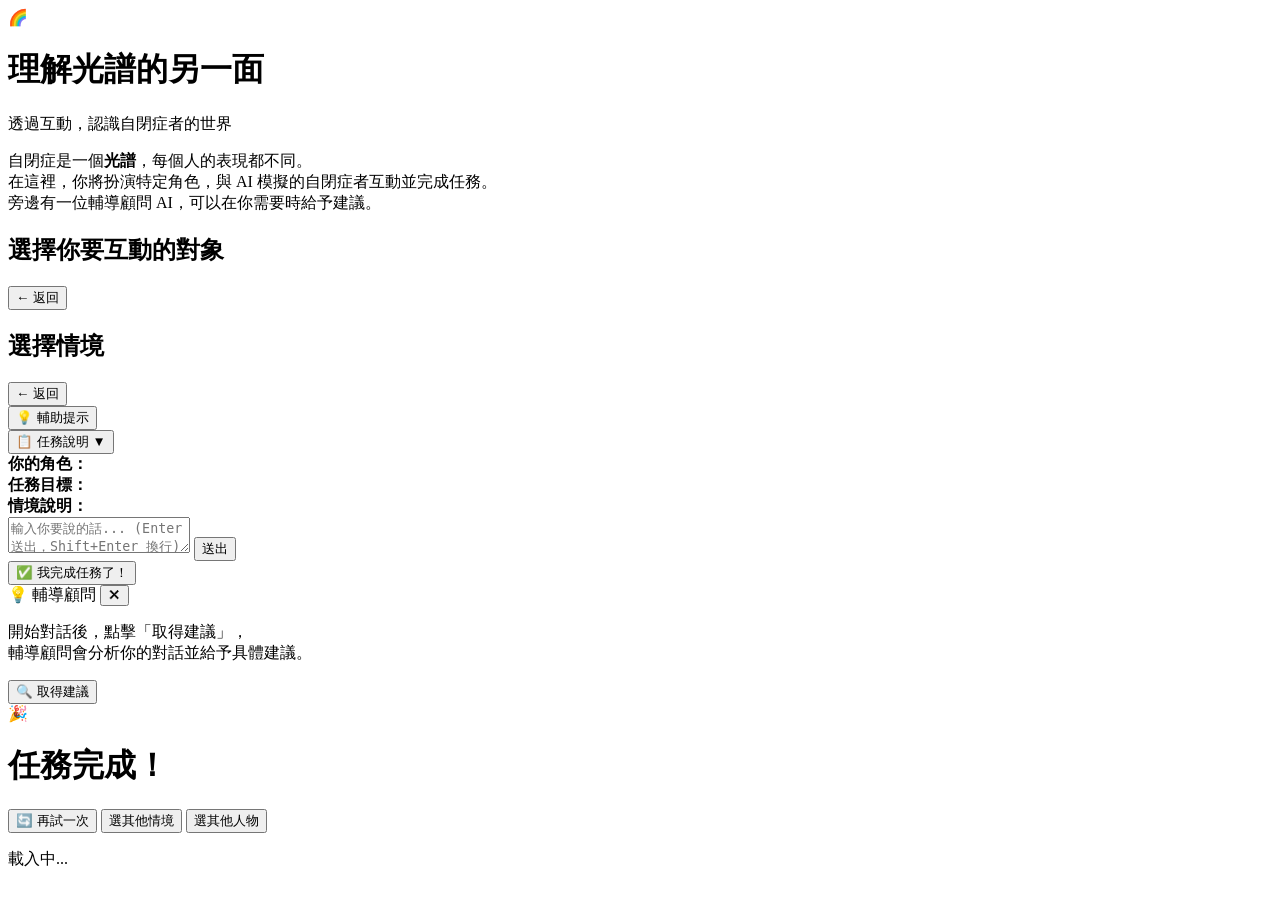
==== frontend/index.html @ 12ac598d "haha" ====
<!DOCTYPE html>
<html lang="zh-TW">
<head>
  <meta charset="UTF-8" />
  <meta name="viewport" content="width=device-width, initial-scale=1.0" />
  <title>理解光譜的另一面 — 自閉症互動體驗</title>
  <link rel="stylesheet" href="/css/style.css" />
</head>
<body>

<!-- ── Screen 1: Landing ─────────────────────────────────────────────── -->
<div id="screen-landing" class="screen">
  <div class="landing-logo">🌈</div>
  <h1>理解光譜的另一面</h1>
  <p class="subtitle">透過互動，認識自閉症者的世界</p>

  <div class="intro-text">
    自閉症是一個<strong>光譜</strong>，每個人的表現都不同。<br>
    在這裡，你將扮演特定角色，與 AI 模擬的自閉症者互動並完成任務。<br>
    旁邊有一位輔導顧問 AI，可以在你需要時給予建議。
  </div>

  <h2 class="section-title">選擇你要互動的對象</h2>
  <div class="character-cards" id="character-cards"></div>
</div>

<!-- ── Screen 2: Scenario Selection ─────────────────────────────────── -->
<div id="screen-scenarios" class="screen">
  <div class="scenario-header">
    <button class="back-btn" onclick="goBack('landing')">← 返回</button>
    <div id="selected-character-info" class="selected-character-info"></div>
  </div>
  <h2 class="section-title">選擇情境</h2>
  <div id="scenario-cards" class="scenario-cards"></div>
</div>

<!-- ── Screen 3: Chat ─────────────────────────────────────────────────── -->
<div id="screen-chat" class="screen">
  <!-- Header -->
  <div class="chat-header" id="chat-header">
    <button class="back-btn" onclick="goBack('scenarios')">← 返回</button>
    <div class="chat-character-info">
      <div class="chat-avatar" id="chat-avatar"></div>
      <div>
        <div class="chat-name" id="chat-character-name"></div>
        <div class="chat-scenario" id="chat-scenario-name"></div>
      </div>
    </div>
    <button class="helper-toggle-btn" id="helper-toggle-btn" onclick="toggleHelper()">
      💡 輔助提示
    </button>
  </div>

  <!-- Task accordion -->
  <div class="task-accordion">
    <button class="task-accordion-btn" onclick="toggleTask()">
      <span>📋 任務說明</span>
      <span class="accordion-arrow" id="accordion-arrow">▼</span>
    </button>
    <div class="task-content" id="task-content">
      <div class="task-role"><strong>你的角色：</strong><span id="task-role-text"></span></div>
      <div class="task-goal"><strong>任務目標：</strong><span id="task-goal-text"></span></div>
      <div class="task-context"><strong>情境說明：</strong><span id="task-context-text"></span></div>
    </div>
  </div>

  <!-- Layout: chat + helper -->
  <div class="chat-layout">
    <div class="chat-main">
      <div class="messages-container" id="messages-container"></div>

      <div class="chat-input-area">
        <textarea
          id="message-input"
          placeholder="輸入你要說的話... (Enter 送出，Shift+Enter 換行)"
          rows="2"
          onkeydown="handleKeyDown(event)"
        ></textarea>
        <button class="send-btn" onclick="sendMessage()">送出</button>
      </div>

      <button class="complete-btn" onclick="checkCompletion()">
        ✅ 我完成任務了！
      </button>
    </div>

    <!-- Helper panel -->
    <div class="helper-panel" id="helper-panel">
      <div class="helper-header">
        <span>💡 輔導顧問</span>
        <button class="close-helper" onclick="toggleHelper()">✕</button>
      </div>
      <div class="helper-content" id="helper-content">
        <p class="helper-placeholder">
          開始對話後，點擊「取得建議」，<br>
          輔導顧問會分析你的對話並給予具體建議。
        </p>
      </div>
      <button class="get-advice-btn" onclick="getHelperAdvice()">
        🔍 取得建議
      </button>
    </div>
  </div>
</div>

<!-- ── Screen 4: Completion ──────────────────────────────────────────── -->
<div id="screen-completion" class="screen">
  <div class="completion-container">
    <div class="completion-icon">🎉</div>
    <h1>任務完成！</h1>
    <p class="completion-summary" id="completion-summary"></p>
    <div class="completion-learning" id="completion-learning"></div>
    <div class="completion-actions">
      <button class="btn-primary" onclick="tryAgain()">🔄 再試一次</button>
      <button class="btn-secondary" onclick="goBack('scenarios')">選其他情境</button>
      <button class="btn-secondary" onclick="goBack('landing')">選其他人物</button>
    </div>
  </div>
</div>

<!-- ── Loading Overlay ────────────────────────────────────────────────── -->
<div class="loading-overlay" id="loading-overlay">
  <div class="loading-spinner">
    <div class="spinner"></div>
    <p id="loading-text">載入中...</p>
  </div>
</div>

<script src="/js/app.js?v=2"></script>
</body>
</html>
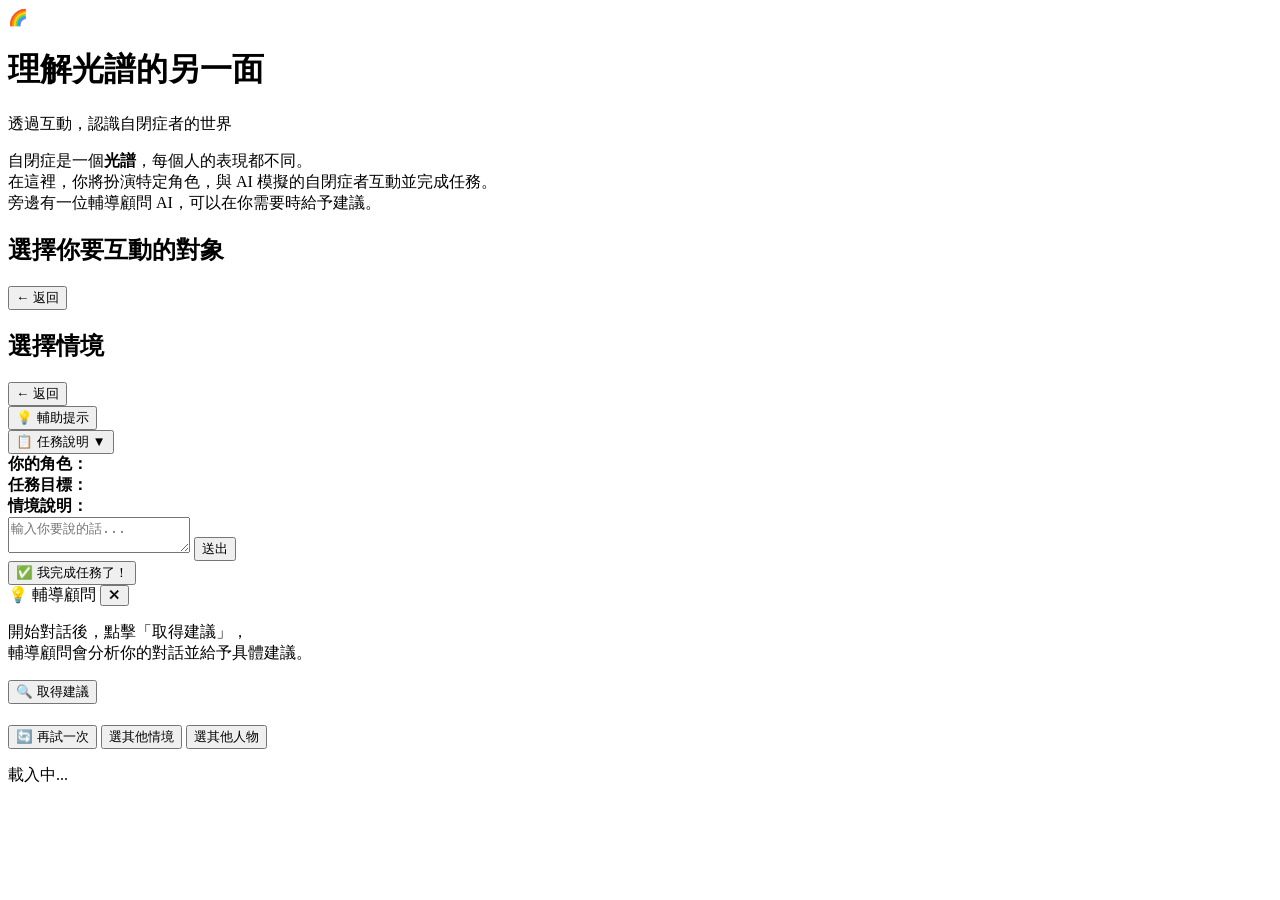
==== commit dbcd6da5: "0514" ====
--- a/frontend/index.html
+++ b/frontend/index.html
@@ -4,7 +4,7 @@
   <meta charset="UTF-8" />
   <meta name="viewport" content="width=device-width, initial-scale=1.0" />
   <title>理解光譜的另一面 — 自閉症互動體驗</title>
-  <link rel="stylesheet" href="/css/style.css" />
+  <link rel="stylesheet" href="/css/style.css?v=3" />
 </head>
 <body>
 
@@ -72,9 +72,8 @@
       <div class="chat-input-area">
         <textarea
           id="message-input"
-          placeholder="輸入你要說的話... (Enter 送出，Shift+Enter 換行)"
+          placeholder="輸入你要說的話..."
           rows="2"
-          onkeydown="handleKeyDown(event)"
         ></textarea>
         <button class="send-btn" onclick="sendMessage()">送出</button>
       </div>
@@ -106,8 +105,9 @@
 <!-- ── Screen 4: Completion ──────────────────────────────────────────── -->
 <div id="screen-completion" class="screen">
   <div class="completion-container">
-    <div class="completion-icon">🎉</div>
-    <h1>任務完成！</h1>
+    <span class="completion-result-badge" id="completion-badge"></span>
+    <div class="completion-icon" id="completion-icon"></div>
+    <h1 id="completion-title"></h1>
     <p class="completion-summary" id="completion-summary"></p>
     <div class="completion-learning" id="completion-learning"></div>
     <div class="completion-actions">
@@ -126,6 +126,7 @@
   </div>
 </div>
 
-<script src="/js/app.js?v=2"></script>
+<script src="/js/app.js?v=3"></script>
 </body>
+
 </html>
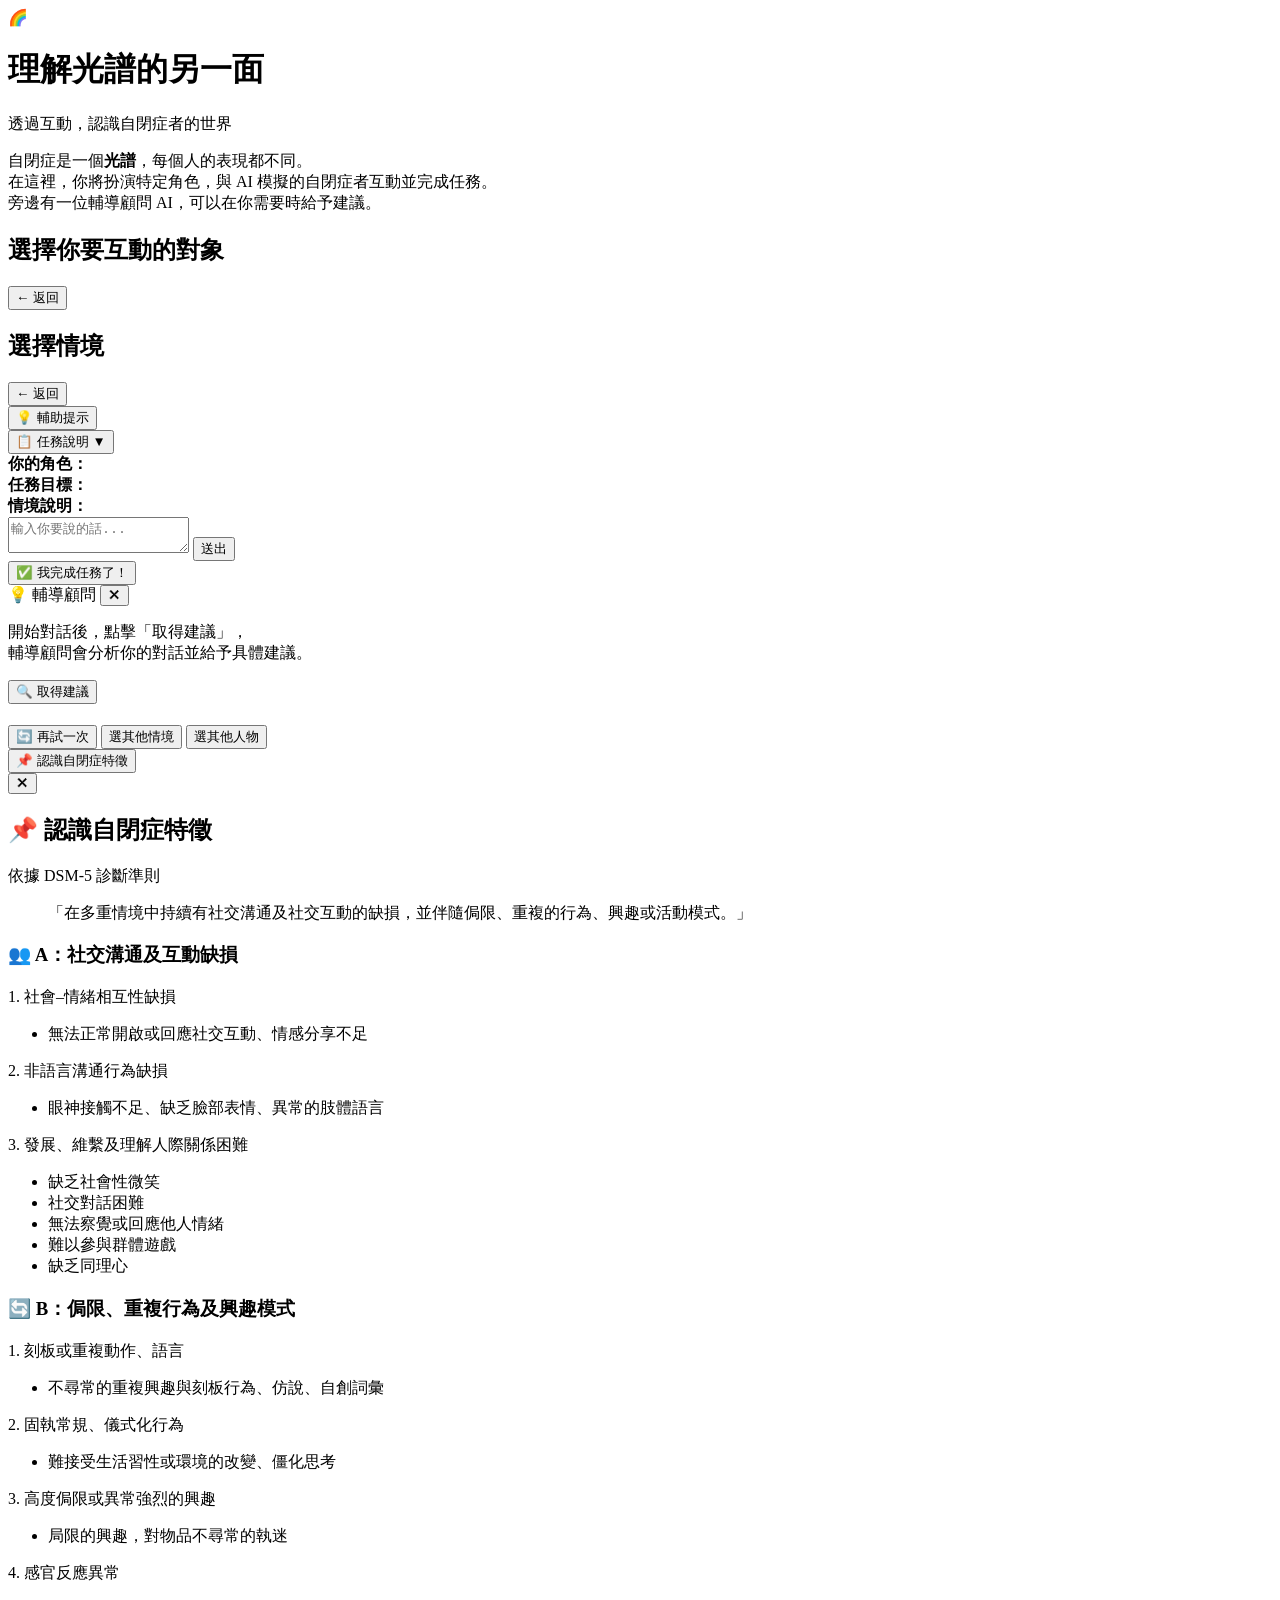
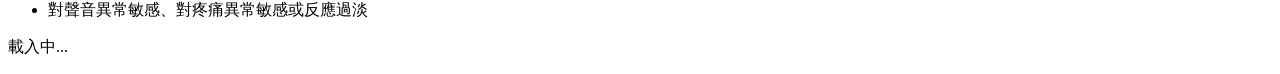
==== commit 813320a6: "edwd" ====
--- a/frontend/index.html
+++ b/frontend/index.html
@@ -4,7 +4,7 @@
   <meta charset="UTF-8" />
   <meta name="viewport" content="width=device-width, initial-scale=1.0" />
   <title>理解光譜的另一面 — 自閉症互動體驗</title>
-  <link rel="stylesheet" href="/css/style.css?v=3" />
+  <link rel="stylesheet" href="/css/style.css?v=4" />
 </head>
 <body>
 
@@ -118,6 +118,84 @@
   </div>
 </div>
 
+<!-- ── Autism Info Button (fixed, always visible) ────────────────────── -->
+<button class="info-btn" onclick="openInfo()">📌 認識自閉症特徵</button>
+
+<!-- ── Autism Info Modal ──────────────────────────────────────────────── -->
+<div class="info-modal-backdrop" id="info-modal-backdrop" onclick="closeInfo()">
+  <div class="info-modal" onclick="event.stopPropagation()">
+    <button class="info-modal-close" onclick="closeInfo()">✕</button>
+
+    <h2 class="info-modal-title">📌 認識自閉症特徵</h2>
+    <p class="info-modal-subtitle">依據 DSM-5 診斷準則</p>
+
+    <blockquote class="info-definition">
+      「在多重情境中持續有社交溝通及社交互動的缺損，並伴隨侷限、重複的行為、興趣或活動模式。」
+    </blockquote>
+
+    <div class="info-section">
+      <h3 class="info-section-title">👥 A：社交溝通及互動缺損</h3>
+
+      <div class="info-item">
+        <div class="info-item-head">1. 社會–情緒相互性缺損</div>
+        <ul>
+          <li>無法正常開啟或回應社交互動、情感分享不足</li>
+        </ul>
+      </div>
+
+      <div class="info-item">
+        <div class="info-item-head">2. 非語言溝通行為缺損</div>
+        <ul>
+          <li>眼神接觸不足、缺乏臉部表情、異常的肢體語言</li>
+        </ul>
+      </div>
+
+      <div class="info-item">
+        <div class="info-item-head">3. 發展、維繫及理解人際關係困難</div>
+        <ul>
+          <li>缺乏社會性微笑</li>
+          <li>社交對話困難</li>
+          <li>無法察覺或回應他人情緒</li>
+          <li>難以參與群體遊戲</li>
+          <li>缺乏同理心</li>
+        </ul>
+      </div>
+    </div>
+
+    <div class="info-section">
+      <h3 class="info-section-title">🔄 B：侷限、重複行為及興趣模式</h3>
+
+      <div class="info-item">
+        <div class="info-item-head">1. 刻板或重複動作、語言</div>
+        <ul>
+          <li>不尋常的重複興趣與刻板行為、仿說、自創詞彙</li>
+        </ul>
+      </div>
+
+      <div class="info-item">
+        <div class="info-item-head">2. 固執常規、儀式化行為</div>
+        <ul>
+          <li>難接受生活習性或環境的改變、僵化思考</li>
+        </ul>
+      </div>
+
+      <div class="info-item">
+        <div class="info-item-head">3. 高度侷限或異常強烈的興趣</div>
+        <ul>
+          <li>局限的興趣，對物品不尋常的執迷</li>
+        </ul>
+      </div>
+
+      <div class="info-item">
+        <div class="info-item-head">4. 感官反應異常</div>
+        <ul>
+          <li>對聲音異常敏感、對疼痛異常敏感或反應過淡</li>
+        </ul>
+      </div>
+    </div>
+  </div>
+</div>
+
 <!-- ── Loading Overlay ────────────────────────────────────────────────── -->
 <div class="loading-overlay" id="loading-overlay">
   <div class="loading-spinner">
@@ -126,7 +204,7 @@
   </div>
 </div>
 
-<script src="/js/app.js?v=3"></script>
+<script src="/js/app.js?v=4"></script>
 </body>
 
 </html>
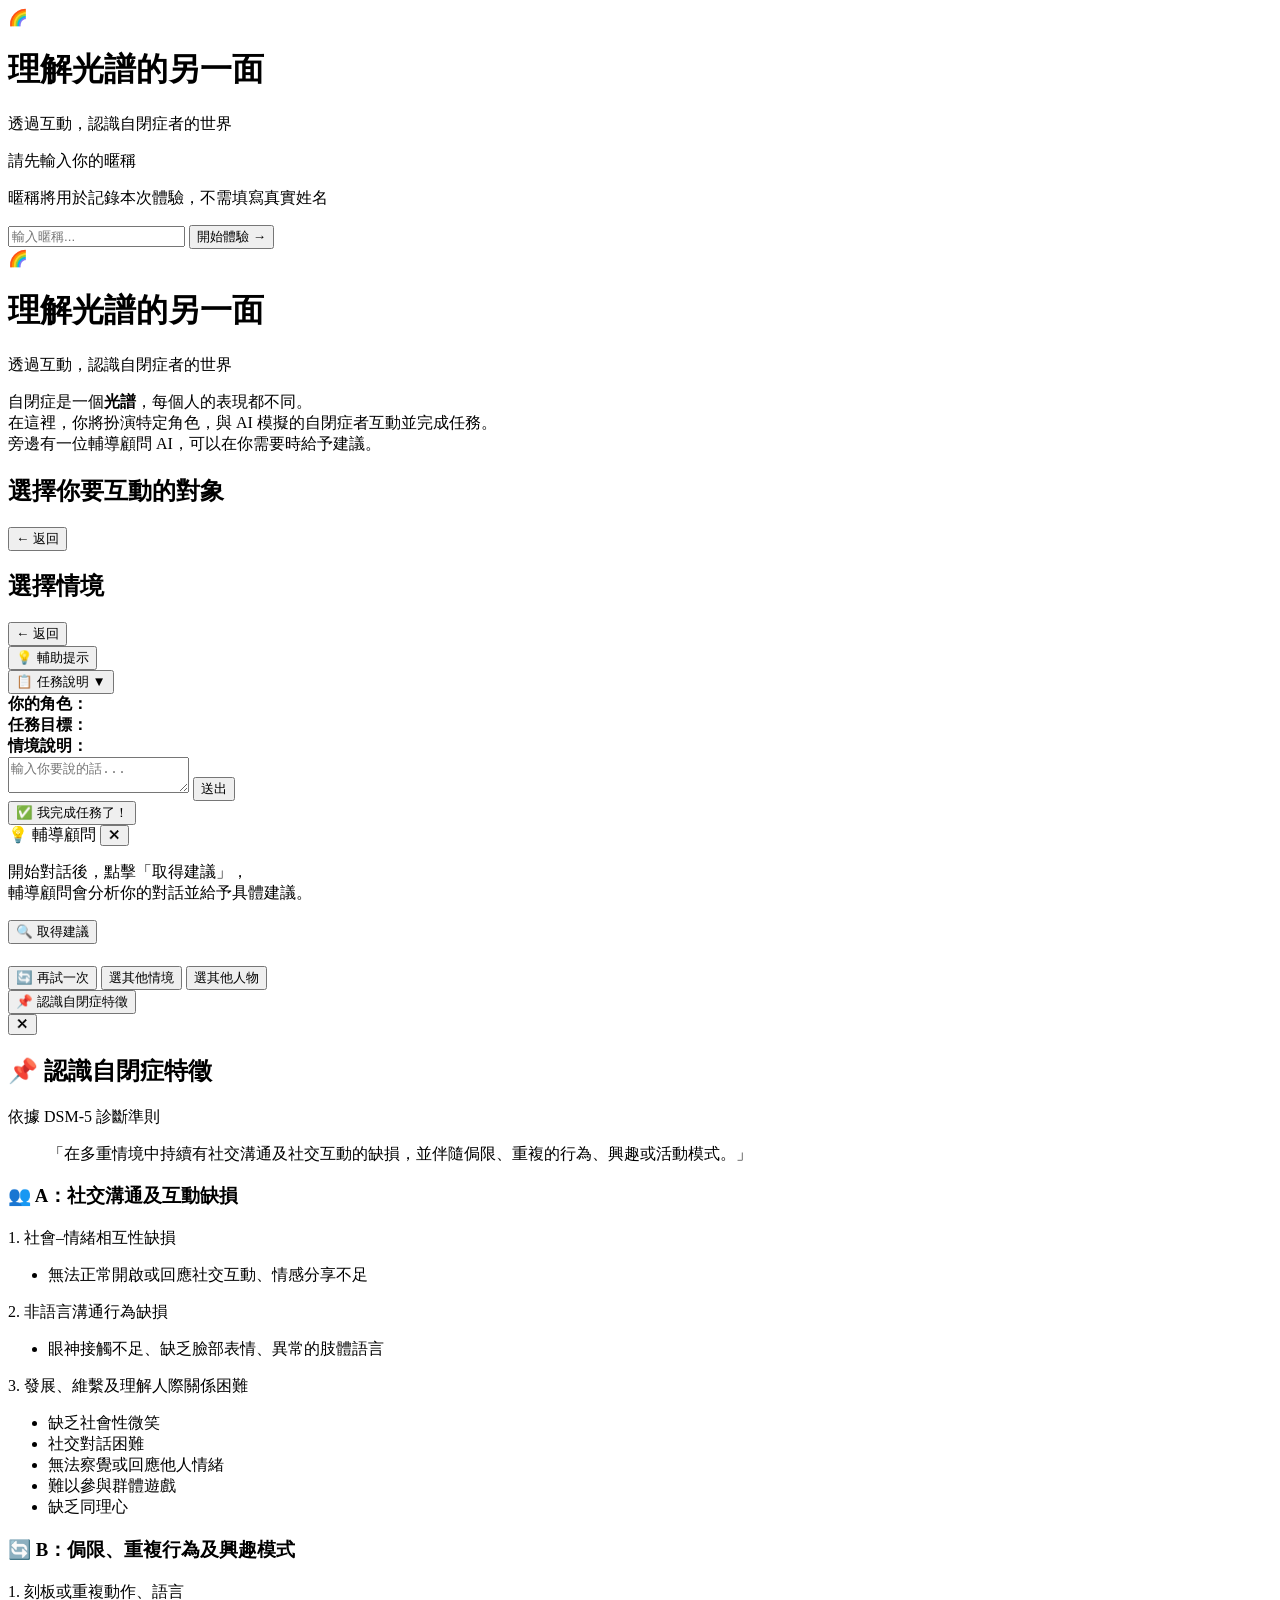
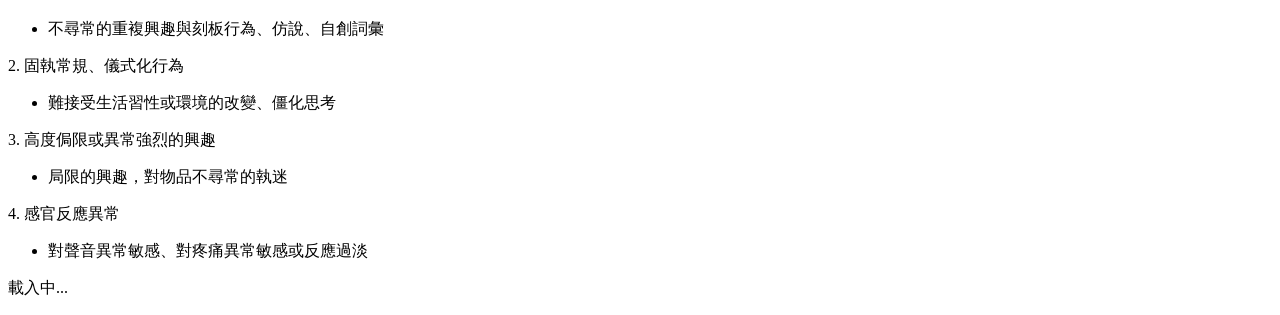
==== commit af08a34f: "db" ====
--- a/frontend/index.html
+++ b/frontend/index.html
@@ -7,6 +7,26 @@
   <link rel="stylesheet" href="/css/style.css?v=4" />
 </head>
 <body>
+
+<!-- ── Screen 0: Nickname Entry ───────────────────────────────────────── -->
+<div id="screen-nickname" class="screen active">
+  <div class="landing-logo">🌈</div>
+  <h1>理解光譜的另一面</h1>
+  <p class="subtitle">透過互動，認識自閉症者的世界</p>
+  <div class="nickname-card">
+    <div class="nickname-prompt">請先輸入你的暱稱</div>
+    <p class="nickname-hint">暱稱將用於記錄本次體驗，不需填寫真實姓名</p>
+    <input
+      id="nickname-input"
+      class="nickname-input"
+      type="text"
+      placeholder="輸入暱稱..."
+      maxlength="20"
+      autocomplete="off"
+    />
+    <button class="nickname-submit-btn" onclick="submitNickname()">開始體驗 →</button>
+  </div>
+</div>
 
 <!-- ── Screen 1: Landing ─────────────────────────────────────────────── -->
 <div id="screen-landing" class="screen">
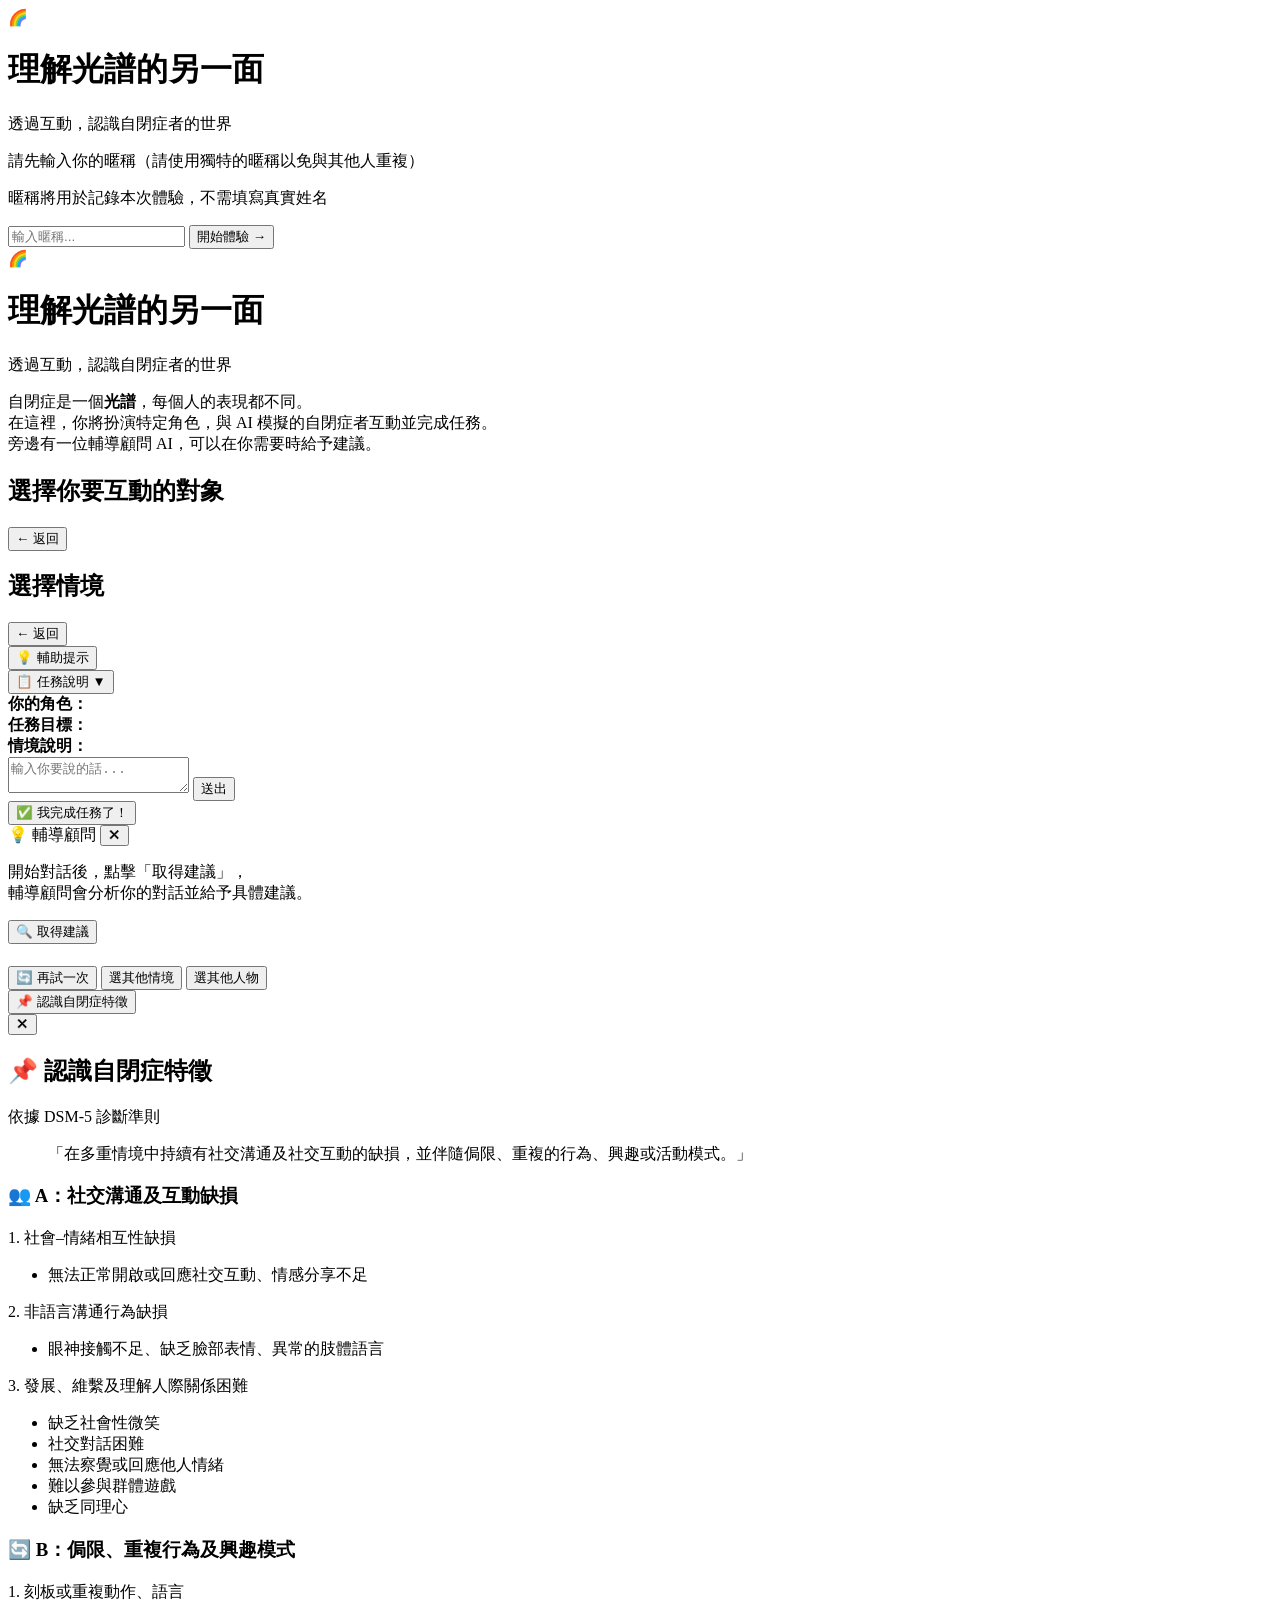
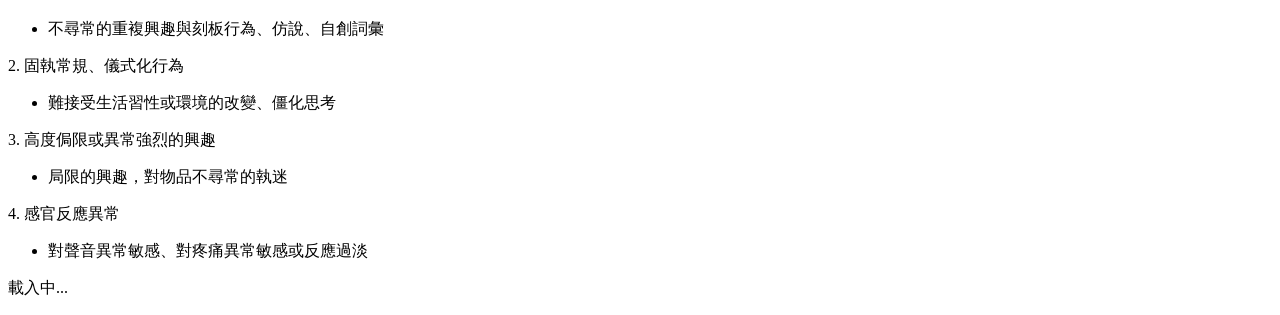
==== commit bd217476: "info" ====
--- a/frontend/index.html
+++ b/frontend/index.html
@@ -4,7 +4,7 @@
   <meta charset="UTF-8" />
   <meta name="viewport" content="width=device-width, initial-scale=1.0" />
   <title>理解光譜的另一面 — 自閉症互動體驗</title>
-  <link rel="stylesheet" href="/css/style.css?v=4" />
+  <link rel="stylesheet" href="/css/style.css?v=5" />
 </head>
 <body>
 
@@ -14,7 +14,7 @@
   <h1>理解光譜的另一面</h1>
   <p class="subtitle">透過互動，認識自閉症者的世界</p>
   <div class="nickname-card">
-    <div class="nickname-prompt">請先輸入你的暱稱</div>
+    <div class="nickname-prompt">請先輸入你的暱稱（請使用獨特的暱稱以免與其他人重複）</div>
     <p class="nickname-hint">暱稱將用於記錄本次體驗，不需填寫真實姓名</p>
     <input
       id="nickname-input"
@@ -224,7 +224,7 @@
   </div>
 </div>
 
-<script src="/js/app.js?v=4"></script>
+<script src="/js/app.js?v=6"></script>
 </body>
 
 </html>
